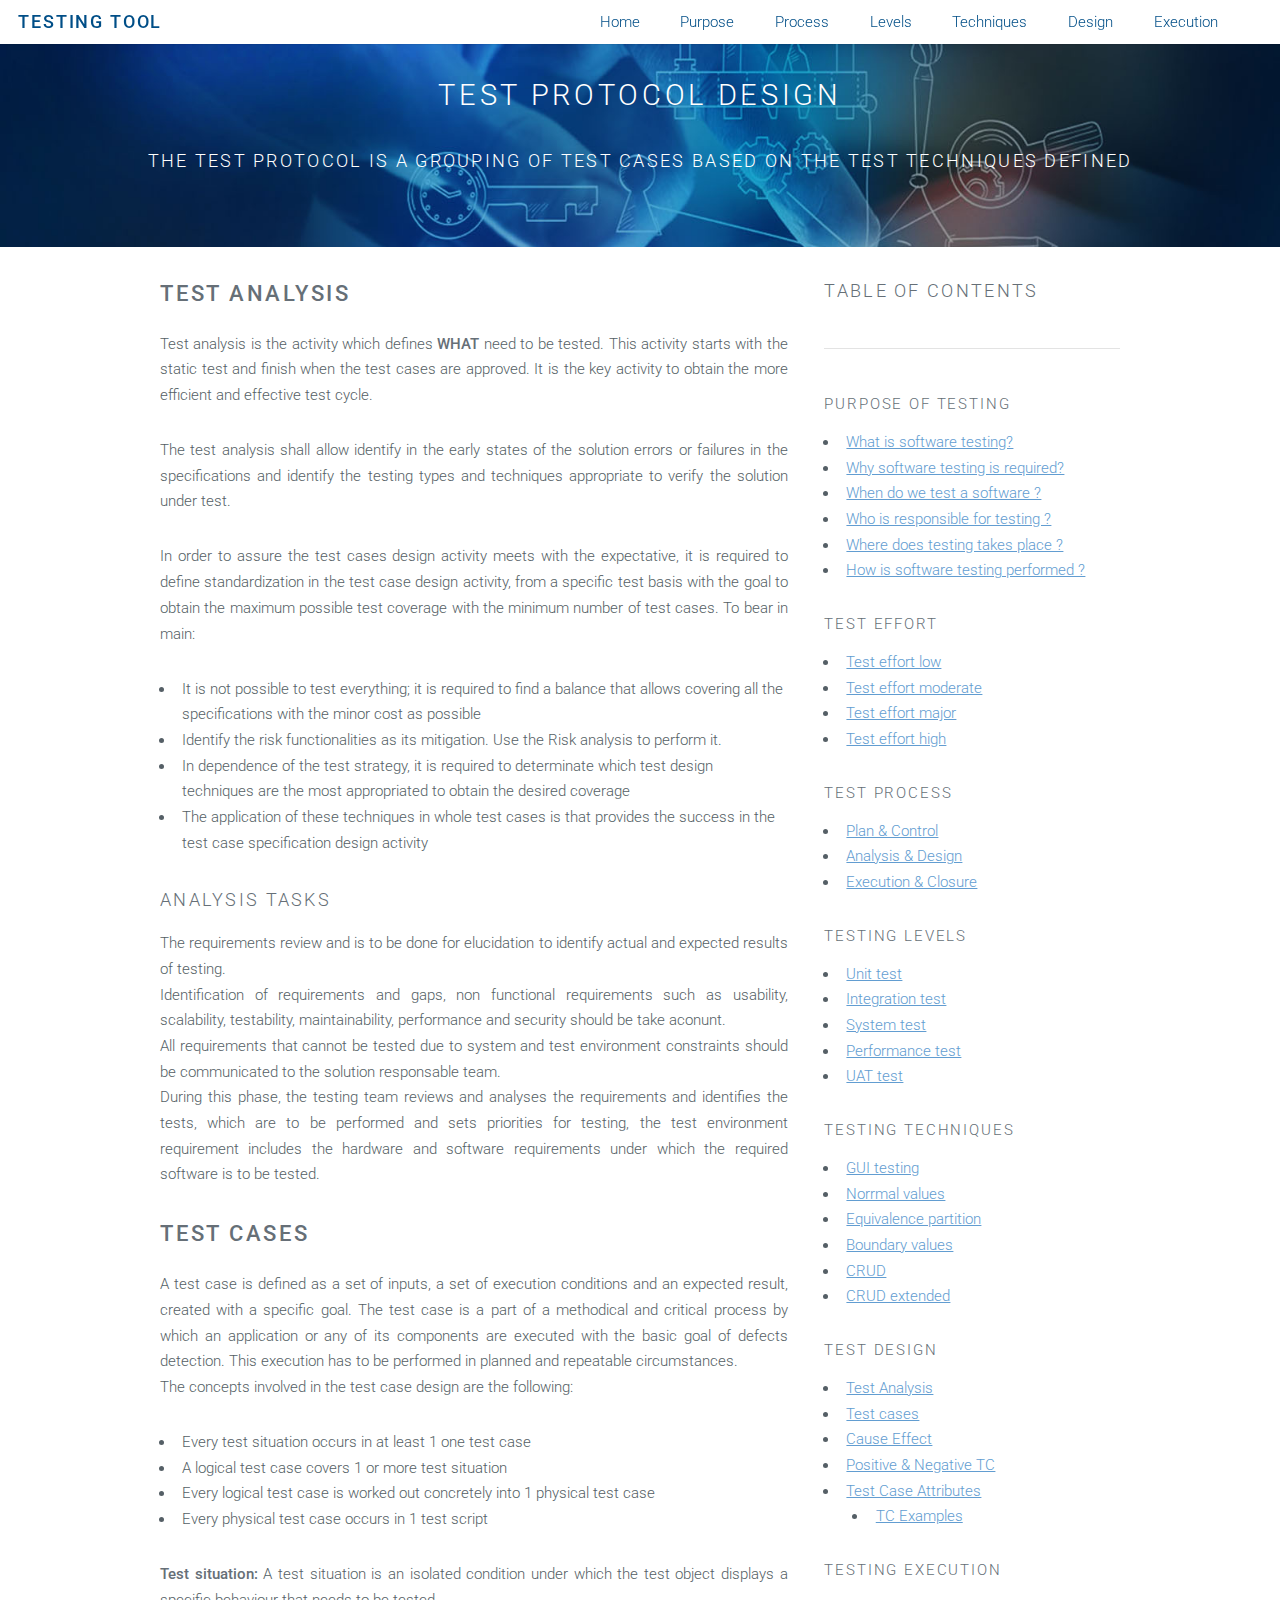
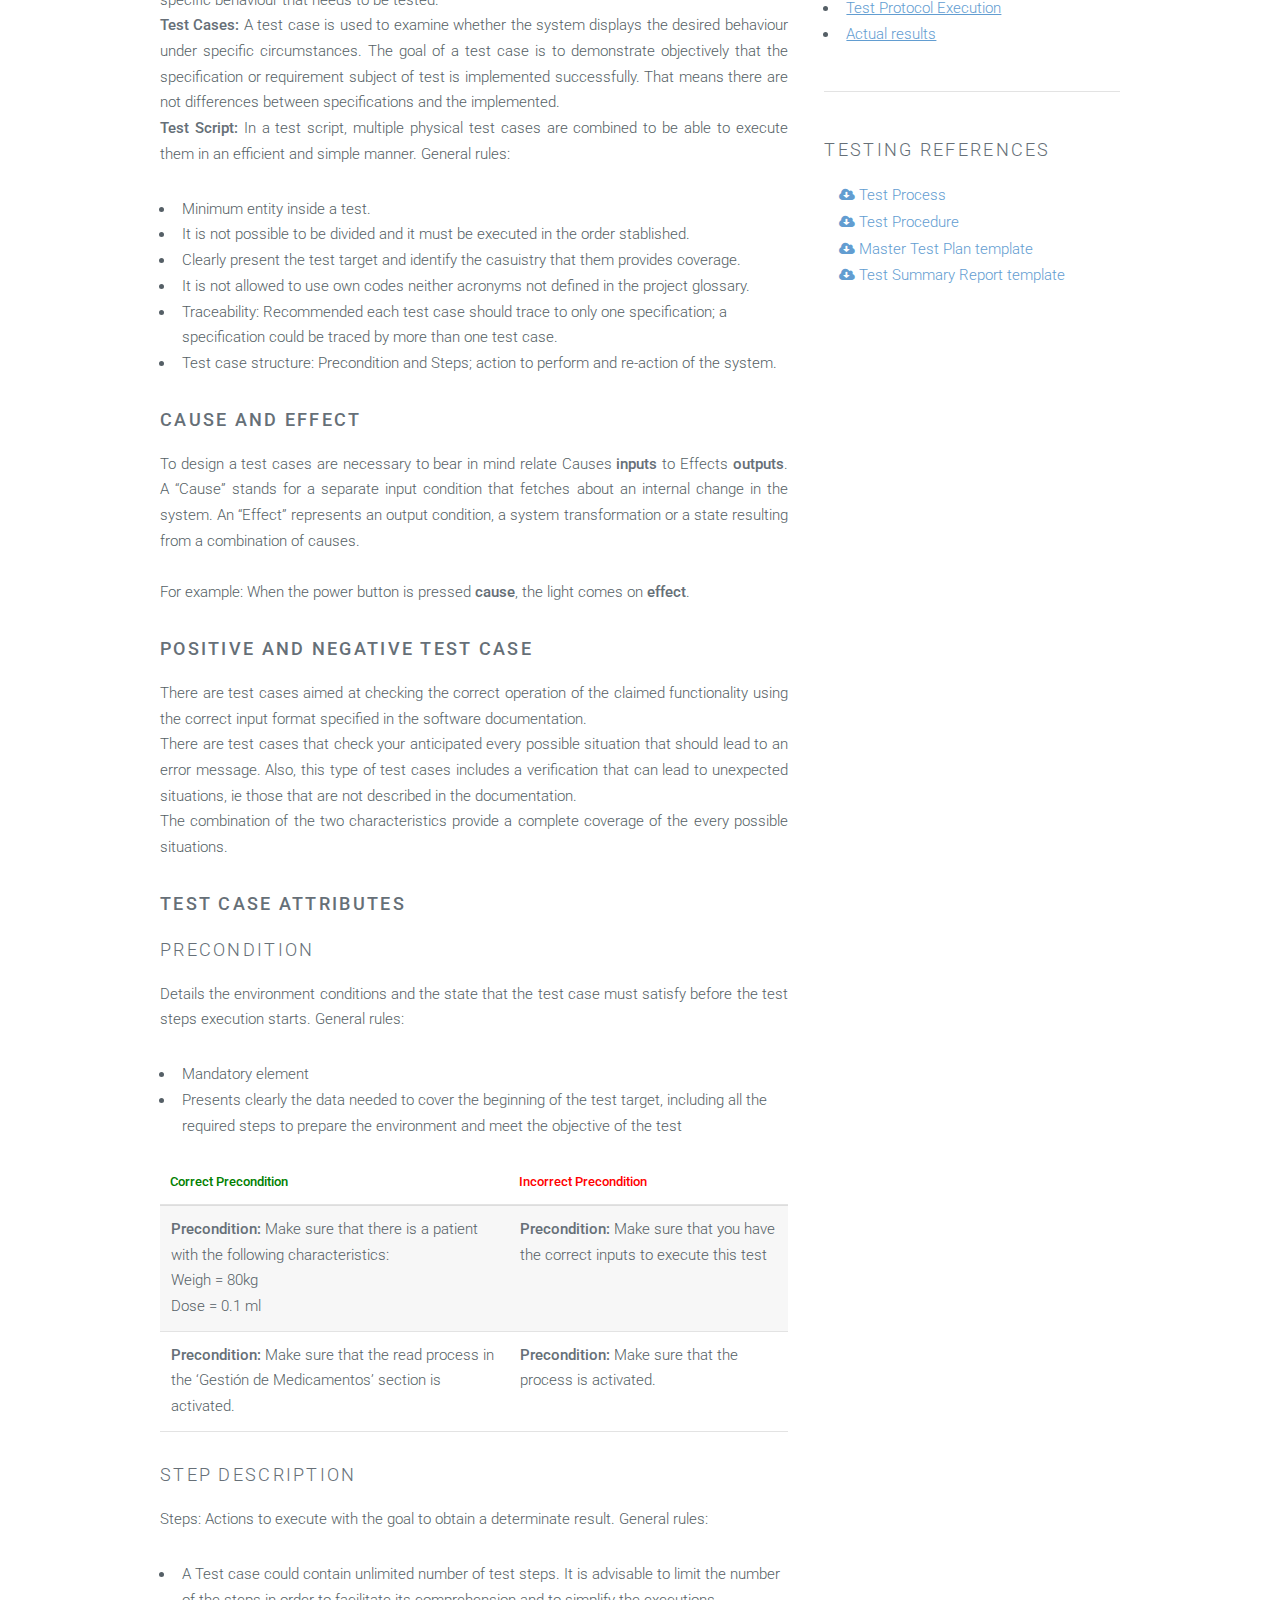
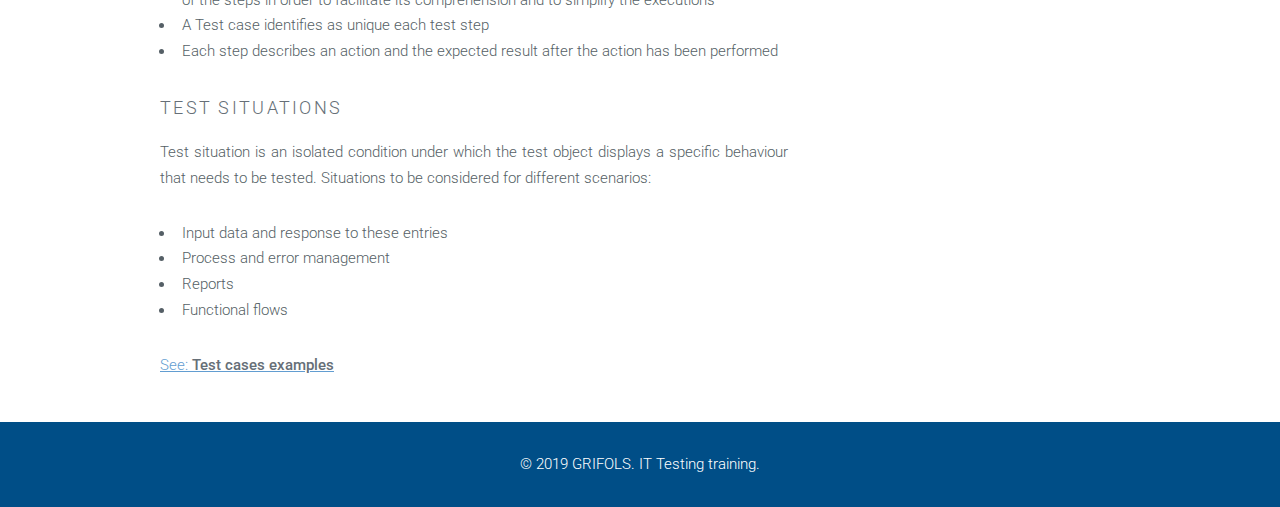
==== test_design.html @ aa50ab69 "Add files via upload" ====
<!DOCTYPE HTML>

<html>
	<head>
		<title>Testing Training</title>
		<meta http-equiv="content-type" content="text/html; charset=utf-8" />
		<meta name="description" content="" />
		<meta name="keywords" content="" />
		<!--[if lte IE 8]><script src="js/html5shiv.js"></script><![endif]-->
		<script src="js/jquery.min.js"></script>
		<script src="js/skel.min.js"></script>
		<script src="js/skel-layers.min.js"></script>
		<script src="js/init.js"></script>
		<script src="js/arriba.js"></script>
		<script src="js/zoom.js"></script>
		<noscript>

			<link rel="stylesheet" href="css/skel.css" />
			<link rel="stylesheet" href="css/style.css" />
			<link rel="stylesheet" href="css/style-xlarge.css" />
		</noscript>
	</head>
	<body id="top">

		<!-- Header -->
			<header id="header" class="skel-layers-fixed">
				<h1><a href="http://automationsrv1:8081/TestingReport/">TESTING tool</a></h1>
				<nav id="nav">
					<ul>
						<li><a href="index.html">Home</a></li>
						<li><a href="testing_purpose.html">Purpose</a></li>
						<li><a href="testing_process.html">Process</a></li>
						<li><a href="testing_levels.html">Levels</a></li>
						<li><a href="test_techniques.html">Techniques</a>
							<ul><li>
							<a href="test_techniques_GUI.html">GUI testing</a>
							<a href="test_techniques_Domain.html">Domain testing</a>
							<a href="test_techniques_Paths.html">Paths testing</a>
							</li></ul>
						</li>			
						<li><a href="test_design.html">Design</a>
							<ul>
							<a href="test_design_Examples.html">Test Cases</a>
							</ul>
						</li>
						<li><a href="test_execution.html">Execution</a>
							<ul>
							<a href="bug_report.html">Write bug</a>
							</ul>
						</li>	
					</ul>						
				</nav>
			</header>

		<!-- Main -->
		<section id="main" class="wrapper style2">
				<header class="major">
					<h2>Test Protocol Design</h2>
					<h3>The test protocol is a grouping of test cases based on the test techniques defined</h3>
				</header>
		</section>
			<section id="main" class="wrapper style1">
				<div class="container">
					<div class="row">
						<div class="8u">
							<section>
								<h2><strong>Test Analysis</strong></h2>
								<p>Test analysis is the activity which defines <strong>WHAT</strong> need to be tested. This activity starts with the static test and finish when the test cases are approved. 
								It is the key activity to obtain the more efficient and effective test cycle.</p>
								<p>The test analysis shall allow identify in the early states of the solution errors or failures in the specifications and identify the testing types and techniques 
								appropriate to verify the solution under test.</p>
								<p>In order to assure the test cases design activity meets with the expectative, it is required to define standardization in the test case design activity, from a specific 
								test basis with the goal to obtain the maximum possible test coverage with the minimum number of test cases. 
								To bear in main:</p>
								<ul>
									<li>It is not possible to test everything; it is required to find a balance that allows covering all the specifications with the minor cost as possible</li>
									<li>Identify the risk functionalities as its mitigation. Use the Risk analysis to perform it.</li>
									<li>In dependence of the test strategy, it is required to determinate which test design techniques are the most appropriated to obtain the desired coverage</li>
									<li>The application of these techniques in whole test cases is that provides the success in the test case specification design activity</li>
								</ul>
								
								<h3>Analysis tasks</h3>
								<p>The requirements review and is to be done for elucidation to identify actual and expected results of testing.<br>
								Identification of requirements and gaps, non functional requirements such as usability, scalability, testability, maintainability, performance and security should be take aconunt.<br>
								All requirements that cannot be tested due to system and test environment constraints should be communicated to the solution responsable team. <br>
								During this phase, the testing team reviews and analyses the requirements and identifies the tests, which are to be performed and sets priorities for testing, the test environment 
								requirement includes the hardware and software requirements under which the required software is to be tested. </p>
								
															
							
								<h2><strong>Test Cases</strong></h2>
								<p>A test case is defined as a set of inputs, a set of execution conditions and an expected result, created with a specific goal. The test case is a part of a methodical and critical process by 
								which an application or any of its components are executed with the basic goal of defects detection. This execution has to be performed in planned and repeatable circumstances.</br>
								The concepts involved in the test case design are the following:</p>
								<ul>
									<li>Every test situation occurs in at least 1 one test case</li>
									<li>A logical test case covers 1 or more test situation</li>
									<li>Every logical test case is worked out concretely into 1 physical test case</li>
									<li>Every physical test case occurs in 1 test script</li>
								</ul>
								<p><strong>Test situation:</strong> A test situation is an isolated condition under which the test object displays a specific behaviour that needs to be tested.</br>
								<strong>Test Cases:</strong> A test case is used to examine whether the system displays the desired behaviour under specific circumstances. The goal of a test case 
								is to demonstrate objectively that the specification or requirement subject of test is implemented successfully. That means there are not differences between specifications and the implemented.</br> 
								<strong>Test Script:</strong> In a test script, multiple physical test cases are combined to be able to execute them in an efficient and simple manner. 
								General rules:</p>
								<ul>
									<li>Minimum entity inside a test.</li>
									<li>It is not possible to be divided and it must be executed in the order stablished.</li>
									<li>Clearly present the test target and identify the casuistry that them provides coverage.</li>
									<li>It is not allowed to use own codes neither acronyms not defined in the project glossary.</li>
									<li>Traceability: Recommended each test case should trace to only one specification; a specification could be traced by more than one test case.</li>
									<li>Test case structure: Precondition and Steps; action to perform and re-action of the system.</li>
								</ul>
								
								<h3><strong>Cause and effect</strong></h3>
								<p>To design a test cases are necessary to bear in mind relate Causes <strong>inputs</strong> to Effects <strong>outputs</strong>. A “Cause” stands for a separate input condition that fetches about an internal change in the 
								system. An “Effect” represents an output condition, a system transformation or a state resulting from a combination of causes. </br></br>
								For example: When the power button is pressed <strong>cause</strong>, the light comes on <strong>effect</strong>.	</p>
								
								<h3><strong>Positive and Negative test case</strong></h3>
								<p>There are test cases aimed at checking the correct operation of the claimed functionality using the correct input format specified in 
								the software documentation.<br>
								There are test cases that check your anticipated every possible situation that should lead to an error message. Also, this type of test cases 
								includes a verification that can lead to unexpected situations, ie those that are not described in the documentation.<br>
								The combination of the two characteristics provide a complete coverage of the every possible situations.</p>
								
								<h3><strong>Test Case Attributes</strong></h3>
								
								<h3>Precondition</h3>
								<p>Details the environment conditions and the state that the test case must satisfy before the test steps execution starts.
								General rules:</p>
								<ul>
									<li>Mandatory element</li>
									<li>Presents clearly the data needed to cover the beginning of the test target, including all the required steps to prepare the environment and meet the objective of the test</li>
								</ul>
								<table class="table table-responsive table-striped">
									<thead>
										<tr>
											<th style="color:green;">Correct  Precondition</th>
											<th style="color:red;" >Incorrect Precondition</th>
										</tr>
									</thead>
									<tbody>
										<tr>
											<td><b>Precondition:</b> Make sure that there is a patient with the following characteristics:</br>
												Weigh = 80kg </br>
												Dose = 0.1 ml
											</td>
											<td><b>Precondition:</b> Make sure that you have the correct inputs to execute this test</td>
										</tr>
										<tr>
											<td><b>Precondition:</b> Make sure that the read process in the ‘Gestión de Medicamentos’ section is activated.</td>
											<td><b>Precondition:</b> Make sure that the process is activated.</td>
										</tr>
									</tbody>
								</table>
																
								
								<h3>Step description</h3>
								<p>Steps: Actions to execute with the goal to obtain a determinate result.
								General rules:</p>
								<ul>
									<li>A Test case could contain unlimited number of test steps. It is advisable to limit the number of the steps in order to facilitate its comprehension and to simplify the executions</li>
									<li>A Test case identifies as unique each test step</li>
									<li>Each step describes an action and the expected result after the action has been performed</li>
								</ul>
								
								<h3>Test Situations</h3>
								<p>Test situation is an isolated condition under which the test object displays a specific behaviour that needs to be tested.
								Situations to be considered for different scenarios:</p>
								<ul>
									<li>Input data and response to these entries</li>
									<li>Process and error management</li>
									<li>Reports</li>
									<li>Functional flows</li>
								</ul>
								
								
								
								<p><a href="test_design_Examples.html">See: <b>Test cases examples</b></a></p>
								
								
								
	
							</section>
							
							
						</div>
						<div class="4u">
								<h3>TABLE OF CONTENTS</h4>
								<hr />
								<h4>PURPOSE OF TESTING</h4>
								<ul >
									<li><a href="#what">What is software testing?</a></li>
									<li><a href="#why">Why software testing is required?</a></li>
									<li><a href="#when">When do we test a software ?</a></li>
									<li><a href="#who">Who is responsible for testing ?</a></li>
									<li><a href="#where">Where does testing takes place ?</a></li>
									<li><a href="#how">How is software testing performed ?</a></li>
								</ul>				
								<h4>TEST EFFORT</h4>
								<ul>
									<li><a href="#effortL">Test effort low</a></li>
									<li><a href="#effortM">Test effort moderate</a></li>
									<li><a href="#effortMA">Test effort major</a></li>
									<li><a href="#effortH">Test effort high</a></li>
								</ul>
								<h4>TEST PROCESS</h4>
								<ul>
									<li><a href="testing_process.html">Plan & Control</a></li>
									<li><a href="testing_process.html">Analysis & Design</a></li>
									<li><a href="testing_process.html">Execution & Closure</a></li>
								</ul>
								<h4>TESTING Levels</h4>
								<ul >
									<li><a href="testing_levels.html">Unit test</a></li>
									<li><a href="testing_levels.html">Integration test</a></li>
									<li><a href="testing_levels.html">System test</a></li>
									<li><a href="testing_levels.html">Performance test</a></li>
									<li><a href="testing_levels.html">UAT test</a></li>
								</ul>
								<h4>TESTING Techniques</h4>
								<ul >
									<li><a href="test_techniques.html">GUI testing</a></li>
									<li><a href="test_techniques.html">Norrmal values </a></li>
									<li><a href="test_techniques.html">Equivalence partition</a></li>
									<li><a href="test_techniques.html">Boundary values</a></li>
									<li><a href="test_techniques.html">CRUD</a></li>
									<li><a href="test_techniques.html">CRUD extended</a></li>
								</ul>
								<h4>TEST Design</h4>
								<ul >
									<li><a href="test_design.html">Test Analysis</a></li>
									<li><a href="test_design.html">Test cases </a></li>
									<li><a href="test_design.html">Cause Effect</a></li>
									<li><a href="test_design.html">Positive & Negative TC</a></li>
									<li><a href="test_design.html">Test Case Attributes</a></li>
										<ul><ul><li><a href="test_design_Examples.html">  TC Examples</a></li></ul></ul>
								</ul>
								<h4>TESTING Execution</h4>
								<ul >
									<li><a href="test_execution.html">Test Protocol Execution</a></li>
									<li><a href="test_execution.html">Actual results </a></li>
								</ul>
								<hr/>
								<h3>TESTING REFERENCES</h4>
								<ul >
								<a class="icon far fa-cloud-download label" href="pdf/GHTI-CTRL-000214.pdf" target = "_blank">  Test Process</a><br>
								<a class="icon far fa-cloud-download label" href="pdf/GHTI-CTRL-000214.pdf" target = "_blank">  Test Procedure</a><br>
								<a class="icon far fa-cloud-download label" href="pdf/GHTI-CTRL-000214.pdf" target = "_blank">  Master Test Plan template</a><br>
								<a class="icon far fa-cloud-download label" href="pdf/GHTI-CTRL-000214.pdf" target = "_blank">  Test Summary Report template</a>									
								</ul>
																
						</div>	
					</div>
				</div>
			</section>

		<!-- Footer -->
			<footer id="footer">	
					<ul class="copyright">
						<li>&copy; 2019 GRIFOLS. IT Testing training.</li>
					</ul>
			</footer>
		<i class="icon fa-chevron-circle-up ir-arriba" ></i>
	</body>
</html>
---- css/skel.css ----
/* Resets  */

	html,body,div,span,applet,object,iframe,h1,h2,h3,h4,h5,h6,p,blockquote,pre,a,abbr,acronym,address,big,cite,code,del,dfn,em,img,ins,kbd,q,s,samp,small,strike,strong,sub,sup,tt,var,b,u,i,center,dl,dt,dd,ol,ul,li,fieldset,form,label,legend,table,caption,tbody,tfoot,thead,tr,th,td,article,aside,canvas,details,embed,figure,figcaption,footer,header,hgroup,menu,nav,output,ruby,section,summary,time,mark,audio,video{margin:0;padding:0;border:0;font-size:100%;font:inherit;vertical-align:baseline;}article,aside,details,figcaption,figure,footer,header,hgroup,menu,nav,section{display:block;}body{line-height:1;}ol,ul{list-style:none;}blockquote,q{quotes:none;}blockquote:before,blockquote:after,q:before,q:after{content:'';content:none;}table{border-collapse:collapse;border-spacing:0;}body{-webkit-text-size-adjust:none}

/* Box Model */

	*, *:before, *:after {
		-moz-box-sizing: border-box;
		-webkit-box-sizing: border-box;
		box-sizing: border-box;
	}

/* Container */

	body {
		/* min-width: (containers) */
		min-width: 1200px;
	}

	.container {
		margin-left: auto;
		margin-right: auto;
		
		/* width: (containers) */
		width: 1200px;
	}

	/* Modifiers */
	
		.container.small {
			/* width: (containers) * 0.75; */
			width: 900px;
		}

		.container.big {
			width: 100%;

			/* max-width: (containers) * 1.25; */
			max-width: 1500px;

			/* min-width: (containers); */
			min-width: 1200px;
		}

/* Grid */

	.\31 2u { width: 100% }
	.\31 1u { width: 91.6666666667% }
	.\31 0u { width: 83.3333333333% }
	.\39 u { width: 75% }
	.\38 u { width: 66.6666666667% }
	.\37 u { width: 58.3333333333% }
	.\36 u { width: 50% }
	.\35 u { width: 41.6666666667% }
	.\34 u { width: 33.3333333333% }
	.\33 u { width: 25% }
	.\32 u { width: 16.6666666667% }
	.\31 u { width: 8.3333333333% }
	.\-11u { margin-left: 91.6666666667% }
	.\-10u { margin-left: 83.3333333333% }
	.\-9u { margin-left: 75% }
	.\-8u { margin-left: 66.6666666667% }
	.\-7u { margin-left: 58.3333333333% }
	.\-6u { margin-left: 50% }
	.\-5u { margin-left: 41.6666666667% }
	.\-4u { margin-left: 33.3333333333% }
	.\-3u { margin-left: 25% }
	.\-2u { margin-left: 16.6666666667% }
	.\-1u { margin-left: 8.3333333333% }

	/* Rows */

		.row > * {
			float: left;
		}

		.row:after {
			content: '';
			display: block;
			clear: both;
			height: 0;
		}

		.row:first-child > * {
			padding-top: 0 !important;
		}

		.row.uniform > * > :first-child {
			margin-top: 0;
		}

		.row.uniform > * > :last-child {
			margin-bottom: 0;
		}

		/* Normal */

			.row > * {
				/* padding-left: (gutters.vertical) */
				padding-left: 4em;
			}

			.row + .row > * {
				/* padding: (gutters.horizontal) 0 0 (gutters.vertical) */
				padding: 0 0 0 4em;
			}

			.row {
				/* margin-left: -(gutters.vertical) */
				margin-left: -4em;
			}

			.row + .row.uniform > * {
				/* padding: (gutters.vertical) 0 0 (gutters.vertical) */
				padding: 4em 0 0 4em;
			}

		/* Flush */

			.row.flush > * {
				padding-left: 0;
			}

			.row + .row.flush > * {
				padding: 0;
			}

			.row.flush {
				margin-left: 0;
			}

			.row + .row.uniform.flush > * {
				padding: 0;
			}

		/* Quarter */

			.row.quarter > * {
				/* padding-left: (gutters.vertical * 0.25) */
				padding-left: 1em;
			}

			.row + .row.quarter > * {
				/* padding: (gutters.horizontal * 0.25) 0 0 (gutters.vertical * 0.25) */
				padding: 0 0 0 1em;
			}

			.row.quarter {
				/* margin-left: -(gutters.vertical * 0.25) */
				margin-left: -1em;
			}

			.row + .row.uniform.quarter > * {
				/* padding: (gutters.vertical * 0.25) 0 0 (gutters.vertical * 0.25) */
				padding: 1em 0 0 1em;
			}

		/* Half */

			.row.half > * {
				/* padding-left: (gutters.vertical * 0.5) */
				padding-left: 2em;
			}

			.row + .row.half > * {
				/* padding: (gutters.horizontal * 0.5) 0 0 (gutters.vertical * 0.5) */
				padding: 0 0 0 2em;
			}

			.row.half {
				/* margin-left: -(gutters.vertical * 0.5) */
				margin-left: -2em;
			}

			.row + .row.uniform.half > * {
				/* padding: (gutters.vertical * 0.5) 0 0 (gutters.vertical * 0.5) */
				padding: 2em 0 0 2em;
			}

		/* One and (a) Half */

			.row.oneandhalf > * {
				/* padding-left: (gutters.vertical * 1.5) */
				padding-left: 6em;
			}

			.row + .row.oneandhalf > * {
				/* padding: (gutters.horizontal * 1.5) 0 0 (gutters.vertical * 1.5) */
				padding: 0 0 0 6em;
			}

			.row.oneandhalf {
				/* margin-left: -(gutters.vertical * 1.5) */
				margin-left: -6em;
			}

			.row + .row.uniform.oneandhalf > * {
				/* padding: (gutters.vertical * 1.5) 0 0 (gutters.vertical * 1.5) */
				padding: 6em 0 0 6em;
			}

		/* Double */

			.row.double > * {
				/* padding-left: (gutters.vertical * 2) */
				padding-left: 8em;
			}

			.row + .row.double > * {
				/* padding: (gutters.horizontal * 2) 0 0 (gutters.vertical * 2) */
				padding: 0 0 0 8em;
			}

			.row.double {
				/* margin-left: -(gutters.vertical * 2) */
				margin-left: -8em;
			}

			.row + .row.uniform.double > * {
				/* padding: (gutters.vertical * 2) 0 0 (gutters.vertical * 2) */
				padding: 8em 0 0 8em;
			}
---- css/style.css ----
@charset "UTF-8";
@import url(font-awesome.min.css);
@import url("http://fonts.googleapis.com/css?family=Roboto:500,300");




/* Basic */

	body {
		background: #fff;
	}

	body, input, select, textarea {
		color: #555f66;
		font-family: "Roboto", Helvetica, sans-serif;
		font-size: 14pt;
		font-weight: 300;
		line-height: 1.75em;
	}

	a {
		color: #629DD1;
		text-decoration: underline;
	}

		a:hover {
			text-decoration: none;
		}

	strong, b {
		color: #666f77;
		font-weight: 500;
	}

	i {
		font-style: italic;
	}
	
	em {
		font-style: normal;
	}

	p {
		margin: 0 0 2em 0;
		text-align: justify;
	}

	h1, h2, h3, h4, h5, h6 {
		color: #666f77;
		font-weight: 300;
		line-height: 1em;
		margin: 0 0 1em 0;
		text-transform: uppercase;
		letter-spacing: 0.125em;
	}

		h1 a, h2 a, h3 a, h4 a, h5 a, h6 a {
			color: inherit;
			text-decoration: none;
		}

	h2 {
		font-size: 1.5em;
		line-height: 1.5em;
	}

	h3 {
		font-size: 1.25em;
		line-height: 1.5em;
	}

	h4 {
		font-size: 1em;
		line-height: 1.5em;
	}

	h5 {
		font-size: 0.9em;
		line-height: 1.5em;
	}

	h6 {
		font-size: 0.7em;
		line-height: 1.5em;
	}

	sub {
		font-size: 0.8em;
		position: relative;
		top: 0.5em;
	}

	sup {
		font-size: 0.8em;
		position: relative;
		top: -0.5em;
	}

	hr {
		border: 0;
		border-bottom: solid 1px rgba(144, 144, 144, 0.25);
		margin: 3em 0;
	}

		hr.major {
			margin: 1em 0 2em 0;
		}

	blockquote {
		border-left: solid 4px rgba(144, 144, 144, 0.25);
		font-style: italic;
		margin: 0 0 2em 0;
		padding: 0.5em 0 0.5em 2em;
	}

	code {
		background: rgba(144, 144, 144, 0.075);
		border-radius: 6px;
		border: solid 1px rgba(144, 144, 144, 0.25);
		font-family: "Courier New", monospace;
		font-size: 0.9em;
		margin: 0 0.25em;
		padding: 0.25em 0.65em;
	}

	pre {
		-webkit-overflow-scrolling: touch;
		font-family: "Courier New", monospace;
		font-size: 0.9em;
		margin: 0 0 2em 0;
		overflow-x: auto;
	}

		pre code {
			display: block;
			line-height: 1.75em;
			padding: 1em 1.5em;
		}

	.align-left {
		text-align: left;
	}

	.align-center {
		text-align: center;
	}

	.align-right {
		text-align: right;
	}
	

/* Section/Article */

	section.special, article.special {
		text-align: center;
	}

	header p {
		color: #bbb;
		position: relative;
		margin: 0 0 1.5em 0;
	}

	header h2 + p {
		font-size: 1.25em;
		margin-top: -1em;
		line-height: 1.5em;
	}

	header h3 + p {
		font-size: 1.1em;
		margin-top: -0.85em;
		line-height: 1.5em;
	}

	header h4 + p,
	header h5 + p,
	header h6 + p {
		font-size: 0.9em;
		margin-top: -0.75em;
		line-height: 1.5em;
	}

	header.major {
		text-align: center;
		margin: 0 0 4em 0;
	}

		header.major h2 {
			font-size: 2em;
		}

		header.major h2 + p {
			font-size: 1.5em;
			margin: -1em 0 2em 0;
		}

/* Form */

	form {
		margin: 0 0 2em 0;
	}

	label {
		color: #666f77;
		display: block;
		font-size: 0.9em;
		font-weight: 500;
		margin: 0 0 1em 0;
	}

	input[type="text"],
	input[type="password"],
	input[type="email"],
	select,
	textarea {
		-moz-appearance: none;
		-webkit-appearance: none;
		-o-appearance: none;
		-ms-appearance: none;
		appearance: none;
		background: rgba(144, 144, 144, 0.075);
		border-radius: 6px;
		border: none;
		border: solid 1px rgba(144, 144, 144, 0.25);
		color: inherit;
		display: block;
		outline: 0;
		padding: 0 1em;
		text-decoration: none;
		width: 100%;
	}

		input[type="text"]:invalid,
		input[type="password"]:invalid,
		input[type="email"]:invalid,
		select:invalid,
		textarea:invalid {
			box-shadow: none;
		}

		input[type="text"]:focus,
		input[type="password"]:focus,
		input[type="email"]:focus,
		select:focus,
		textarea:focus {
			border-color: #629DD1;
			box-shadow: 0 0 0 1px #629DD1;
		}

	.select-wrapper {
		text-decoration: none;
		display: block;
		position: relative;
	}

		.select-wrapper:before {
			content: "";
			-moz-osx-font-smoothing: grayscale;
			-webkit-font-smoothing: antialiased;
			font-family: FontAwesome;
			font-style: normal;
			font-weight: normal;
			text-transform: none !important;
		}

		.select-wrapper:before {
			color: rgba(144, 144, 144, 0.25);
			display: block;
			height: 2.75em;
			line-height: 2.75em;
			pointer-events: none;
			position: absolute;
			right: 0;
			text-align: center;
			top: 0;
			width: 2.75em;
		}

		.select-wrapper select::-ms-expand {
			display: none;
		}

	input[type="text"],
	input[type="password"],
	input[type="email"],
	select {
		height: 2.75em;
	}

	textarea {
		padding: 0.75em 1em;
	}

	input[type="checkbox"],
	input[type="radio"] {
		-moz-appearance: none;
		-webkit-appearance: none;
		-o-appearance: none;
		-ms-appearance: none;
		appearance: none;
		display: block;
		float: left;
		margin-right: -2em;
		opacity: 0;
		width: 1em;
		z-index: -1;
	}

		input[type="checkbox"] + label,
		input[type="radio"] + label {
			text-decoration: none;
			color: #555f66;
			cursor: pointer;
			display: inline-block;
			font-size: 1em;
			font-weight: 300;
			padding-left: 2.4em;
			padding-right: 0.75em;
			position: relative;
		}

			input[type="checkbox"] + label:before,
			input[type="radio"] + label:before {
				-moz-osx-font-smoothing: grayscale;
				-webkit-font-smoothing: antialiased;
				font-family: FontAwesome;
				font-style: normal;
				font-weight: normal;
				text-transform: none !important;
			}

			input[type="checkbox"] + label:before,
			input[type="radio"] + label:before {
				background: rgba(144, 144, 144, 0.075);
				border-radius: 6px;
				border: solid 1px rgba(144, 144, 144, 0.25);
				content: '';
				display: inline-block;
				height: 1.65em;
				left: 0;
				line-height: 1.58125em;
				position: absolute;
				text-align: center;
				top: 0;
				width: 1.65em;
			}

		input[type="checkbox"]:checked + label:before,
		input[type="radio"]:checked + label:before {
			background: #192024;
			border-color: #192024;
			color: #ffffff;
			content: '\f00c';
		}

		input[type="checkbox"]:focus + label:before,
		input[type="radio"]:focus + label:before {
			border-color: #629DD1;
			box-shadow: 0 0 0 1px #629DD1;
		}

	input[type="checkbox"] + label:before {
		border-radius: 6px;
	}

	input[type="radio"] + label:before {
		border-radius: 100%;
	}

	::-webkit-input-placeholder {
		color: #bbb !important;
		opacity: 1.0;
	}

	:-moz-placeholder {
		color: #bbb !important;
		opacity: 1.0;
	}

	::-moz-placeholder {
		color: #bbb !important;
		opacity: 1.0;
	}

	:-ms-input-placeholder {
		color: #bbb !important;
		opacity: 1.0;
	}

	.formerize-placeholder {
		color: #bbb !important;
		opacity: 1.0;
	}

/* Box */

	.box {
		border-radius: 6px;
		border: solid 1px rgba(144, 144, 144, 0.25);
		margin-bottom: 2em;
		padding: 3em 2em;
	}

		.box > :last-child,
		.box > :last-child > :last-child,
		.box > :last-child > :last-child > :last-child {
			margin-bottom: 0;
		}

		.box.alt {
			border: 0;
			border-radius: 0;
			padding: 0;
		}

/* Icon */

	.icon {
		text-decoration: none;
		border-bottom: none;
		position: relative;
	}

		.icon:before {
			-moz-osx-font-smoothing: grayscale;
			-webkit-font-smoothing: antialiased;
			font-family: FontAwesome;
			font-style: normal;
			font-weight: normal;
			text-transform: none !important;
		}

		.icon > .label {
			display: none;
		}

		.icon.minor {
			display: inline-block;
			margin: 0 0 0 0;
			color: #ffffff;
			background: #004E87;
			width: 1.5em;
			height: 1.5em;
			font-size: 1.5em;
			text-align: center;
			line-height: 1.5em;
			border-radius: 100%;
			box-shadow: 0 0 0 1px #fff, 0 0 0 1px rgba(144, 144, 144, 0.25);
		}
		.icon.medium {
			display: inline-block;
			margin: 0 0 0 0;
			color: #ffffff;
			background: #004E87;
			width: 2em;
			height: 2em;
			font-size: 2em;
			text-align: center;
			line-height: 2em;
			border-radius: 100%;
			box-shadow: 0 0 0 1px #fff, 0 0 0 1px rgba(144, 144, 144, 0.25);
		}
		.icon.major {
			display: inline-block;
			margin: 0 0 1em 0;
			color: #ffffff;
			background: #004E87;
			width: 2.5em;
			height: 2.5em;
			font-size: 2.5em;
			text-align: center;
			line-height: 2.5em;
			border-radius: 100%;
			box-shadow: 0 0 0 2px #fff, 0 0 0 1px rgba(144, 144, 144, 0.25);
		}
		.icon.ir-arriba {
			display:none;
			padding:0.15em;
			position: fixed;
			bottom:1.5em;
			right:1.5em;
			color:#fff;
			background:#004E87;
			font-size: 2em;
			text-align: center;
			border-radius: 20%;
			cursor:pointer;
		}

/* Image */

	.image {
		border-radius: 6px;
		border: 0;
		display: inline-block;
		position: relative;
	}

		.image img {
			border-radius: 6px;
			display: block;
		}

		.image.left {
			float: left;
			padding: 0 1.5em 1em 0;
			top: 0.25em;
		}

		.image.right {
			float: right;
			padding: 0 0 1em 1.5em;
			top: 0.25em;
		}

		.image.fit {
			display: block;
			margin: 0 0 2em 0;
			width: 100%;
		}

			.image.fit img {
				display: block;
				width: 100%;
			}
			
		img.zoom {
		-webkit-transition: all .2s ease-in-out;
		-moz-transition: all .2s ease-in-out;
		-o-transition: all .2s ease-in-out;
		-ms-transition: all .2s ease-in-out;
		}
 
		.transition {
			-webkit-transform: scale(1.8); 
			-moz-transform: scale(1.8);
			-o-transform: scale(1.8);
			transform: scale(1.8);
		}

/* List */

	ol {
		list-style: decimal;
		margin: 0 0 2em 0;
		padding-left: 1.25em;
	}

		ol li {
			padding-left: 0.25em;
		}

	ul {
		list-style: disc;
		margin: 0 0 2em 0;
		padding-left: 1em;
	}

		ul li {
			padding-left: 0.5em;
		}

		ul.alt {
			list-style: none;
			padding-left: 0;
		}

			ul.alt li {
				border-top: solid 1px rgba(144, 144, 144, 0.25);
				padding: 0.5em 0;
			}

				ul.alt li:first-child {
					border-top: 0;
					padding-top: 0;
				}

		ul.icons {
			cursor: default;
			list-style: none;
			padding-left: 0;
		}

			ul.icons li {
				display: inline-block;
				padding: 0 1.25em 0 0;
			}

				ul.icons li:last-child {
					padding-right: 0;
				}

				ul.icons li .icon:before {
					font-size: 1.5em;
				}

		ul.actions {
			cursor: default;
			list-style: none;
			padding-left: 0;
		}

			ul.actions li {
				display: inline-block;
				padding: 0 1em 0 0;
				vertical-align: middle;
			}

				ul.actions li:last-child {
					padding-right: 0;
				}

			ul.actions.small li {
				padding: 0 0.5em 0 0;
			}

			ul.actions.vertical li {
				display: block;
				padding: 1em 0 0 0;
			}

				ul.actions.vertical li:first-child {
					padding-top: 0;
				}

				ul.actions.vertical li > * {
					margin-bottom: 0;
				}

			ul.actions.vertical.small li {
				padding: 0.5em 0 0 0;
			}

				ul.actions.vertical.small li:first-child {
					padding-top: 0;
				}

			ul.actions.fit {
				display: table;
				margin-left: -1em;
				padding: 0;
				table-layout: fixed;
				width: calc(100% + 1em);
			}

				ul.actions.fit li {
					display: table-cell;
					padding: 0 0 0 1em;
				}

					ul.actions.fit li > * {
						margin-bottom: 0;
					}

				ul.actions.fit.small {
					margin-left: -0.5em;
					width: calc(100% + 0.5em);
				}

					ul.actions.fit.small li {
						padding: 0 0 0 0.5em;
					}

	dl {
		margin: 0 0 2em 0;
	}


/* Table */

	.table-wrapper {
		-webkit-overflow-scrolling: touch;
		overflow-x: auto;
	}

	table {
		margin: 0 0 2em 0;
		width: 100%;
	}

		table tbody tr {
			border: solid 1px rgba(144, 144, 144, 0.25);
			border-left: 0;
			border-right: 0;
		}

			table tbody tr:nth-child(2n + 1) {
				background-color: rgba(144, 144, 144, 0.075);
			}

		table td {
			padding: 0.75em 0.75em;
		}

		table th {
			color: #666f77;
			font-size: 0.9em;
			font-weight: 500;
			padding: 0 0.75em 0.75em 0.75em;
			text-align: left;
		}

		table thead {
			border-bottom: solid 2px rgba(144, 144, 144, 0.25);
		}

		table tfoot {
			border-top: solid 2px rgba(144, 144, 144, 0.25);
		}

		table.alt {
			border-collapse: separate;
		}

			table.alt tbody tr td {
				border: solid 1px rgba(144, 144, 144, 0.25);
				border-left-width: 0;
				border-top-width: 0;
			}

				table.alt tbody tr td:first-child {
					border-left-width: 1px;
				}

			table.alt tbody tr:first-child td {
				border-top-width: 1px;
			}

			table.alt thead {
				border-bottom: 0;
			}

			table.alt tfoot {
				border-top: 0;
			}

/* Button */

	input[type="submit"],
	input[type="reset"],
	input[type="button"],
	.button {
		-moz-appearance: none;
		-webkit-appearance: none;
		-o-appearance: none;
		-ms-appearance: none;
		appearance: none;
		-moz-transition: background-color 0.2s ease-in-out, color 0.2s ease-in-out;
		-webkit-transition: background-color 0.2s ease-in-out, color 0.2s ease-in-out;
		-o-transition: background-color 0.2s ease-in-out, color 0.2s ease-in-out;
		-ms-transition: background-color 0.2s ease-in-out, color 0.2s ease-in-out;
		transition: background-color 0.2s ease-in-out, color 0.2s ease-in-out;
		background-color: #192024;
		border-radius: 6px;
		border: 0;
		color: #ffffff !important;
		cursor: pointer;
		display: inline-block;
		font-weight: 300;
		text-transform: uppercase;
		letter-spacing: 0.125em;
		font-size: 0.9em;
		height: 2.85em;
		line-height: 2.85em;
		padding: 0 1.75em;
		text-align: center;
		text-decoration: none;
		white-space: nowrap;
		text-indent: 0.25em;
	}

		input[type="submit"]:hover,
		input[type="reset"]:hover,
		input[type="button"]:hover,
		.button:hover {
			background-color: #232d33;
		}

		input[type="submit"]:active,
		input[type="reset"]:active,
		input[type="button"]:active,
		.button:active {
			background-color: #0f1315;
		}

		input[type="submit"].icon,
		input[type="reset"].icon,
		input[type="button"].icon,
		.button.icon {
			padding-left: 1.35em;
		}

			input[type="submit"].icon:before,
			input[type="reset"].icon:before,
			input[type="button"].icon:before,
			.button.icon:before {
				margin-right: 0.5em;
			}

		input[type="submit"].fit,
		input[type="reset"].fit,
		input[type="button"].fit,
		.button.fit {
			display: block;
			margin: 0 0 1em 0;
			width: 100%;
		}

		input[type="submit"].small,
		input[type="reset"].small,
		input[type="button"].small,
		.button.small {
			font-size: 0.7em;
		}

		input[type="submit"].big,
		input[type="reset"].big,
		input[type="button"].big,
		.button.big {
			font-size: 1.2em;
			height: 2.65em;
			line-height: 2.65em;
		}

		input[type="submit"].alt,
		input[type="reset"].alt,
		input[type="button"].alt,
		.button.alt {
			background-color: transparent;
			box-shadow: inset 0 0 0 1px rgba(144, 144, 144, 0.25);
			color: #666f77 !important;
		}

			input[type="submit"].alt:hover,
			input[type="reset"].alt:hover,
			input[type="button"].alt:hover,
			.button.alt:hover {
				background-color: rgba(144, 144, 144, 0.075);
			}

			input[type="submit"].alt:active,
			input[type="reset"].alt:active,
			input[type="button"].alt:active,
			.button.alt:active {
				background-color: rgba(144, 144, 144, 0.2);
			}

			input[type="submit"].alt.icon:before,
			input[type="reset"].alt.icon:before,
			input[type="button"].alt.icon:before,
			.button.alt.icon:before {
				color: #bbb;
			}

		input[type="submit"].special,
		input[type="reset"].special,
		input[type="button"].special,
		.button.special {
			background-color: #629DD1;
			color: #ffffff !important;
		}

			input[type="submit"].special:hover,
			input[type="reset"].special:hover,
			input[type="button"].special:hover,
			.button.special:hover {
				background-color: #76a9d7;
			}

			input[type="submit"].special:active,
			input[type="reset"].special:active,
			input[type="button"].special:active,
			.button.special:active {
				background-color: #4e91cb;
			}

		input[type="submit"].disabled, input[type="submit"]:disabled,
		input[type="reset"].disabled,
		input[type="reset"]:disabled,
		input[type="button"].disabled,
		input[type="button"]:disabled,
		.button.disabled,
		.button:disabled {
			background-color: #555f66 !important;
			box-shadow: inset 0 -0.15em 0 0 rgba(0, 0, 0, 0.15);
			color: #fff !important;
			cursor: default;
			opacity: 0.25;
		}

/* Wrapper */

	.wrapper {
		padding: 2em 0 1em 0;
	}

		.wrapper.style1 {
			background: #fff;
			color: #555f66;
		}

		.wrapper.style2 {
			background: #232d33;
			background-image: url("../images/software-testing-trends.jpg");
			background-size: cover;
			background-position: center center;
			background-repeat: no-repeat;
			color: #c5c7c8;
		}

			.wrapper.style2 h2, .wrapper.style2 h3, .wrapper.style2 h4, .wrapper.style2 h5, .wrapper.style2 h6 {
				color: #ffffff;
			}

			.wrapper.style2 header p {
				color: #a3a5a7;
			}

			.wrapper.style2 .button.alt {
				box-shadow: inset 0 0 0 1px rgba(144, 144, 144, 0.75);
				color: #ffffff !important;
			}

				.wrapper.style2 .button.alt:hover {
					background-color: rgba(144, 144, 144, 0.275);
				}

				.wrapper.style2 .button.alt:active {
					background-color: rgba(144, 144, 144, 0.4);
				}

				.wrapper.style2 .button.alt.icon:before {
					color: #a3a5a7;
				}

/* Header */

	#skel-layers-wrapper {
		padding-top: 3em;
	}

	#header {
		background: #fff;
		color: #555f66;
		cursor: default;
		height: 3em;
		left: 0;
		line-height: 3em;
		position: fixed;
		top: 0;
		width: 100%;
		z-index: 10000;
		box-shadow: 0 0 0.1em 0 rgba(0, 0, 0, 0.25);
	}

		#header h1 {
			color: #004E87;
			font-weight: 500;
			height: inherit;
			left: 1.25em;
			line-height: inherit;
			margin: 0;
			padding: 0;
			position: absolute;
			top: 0;
		}

			#header h1 a {
				font-size: 1.25em;
			}

		#header nav {
			height: inherit;
			line-height: inherit;
			position: absolute;
			right: 1.25em;
			top: 0;
			vertical-align: middle;
		}

			#header nav > ul {
				list-style: none;
				margin: 0;
				padding-left: 0;
				padding-right: 3em;
			}

			
				#header nav > ul > li {
					border-radius: 6px;
					display: inline-block;
					margin-left: 2.5em;
					padding-left: 0;
				}

					#header nav > ul > li a {
						-moz-transition: color 0.2s ease-in-out;
						-webkit-transition: color 0.2s ease-in-out;
						-o-transition: color 0.2s ease-in-out;
						-ms-transition: color 0.2s ease-in-out;
						transition: color 0.2s ease-in-out;
						color: #004E87;
						display: inline-block;
						text-decoration: none;
					}

						#header nav > ul > li a:hover {
							color: #629DD1;
						}

					#header nav > ul > li:first-child {
						margin-left: 0;
					}
					

					#header nav > ul > li .button {
						height: 2.25em;
						line-height: 2.25em;
						margin-bottom: 0;
						padding: 0 1em;
						position: relative;
						top: -0.075em;
						vertical-align: middle;
					}

		#header .container {
			position: relative;
		}

			#header .container h1 {
				left: 0;
			}

			#header .container nav {
				right: 0;
			}
/*----------------------*/

			/* menu desplegable */

			#header nav > ul ul {
			 display:none;
			 position:absolute;
			 top:100%;
			 
			 background:#eee;
			 padding:0;
			}

			/* items del menu desplegable */

			#header nav > ul ul li {
			 float:none;
			 width:150px
			}

			/* enlaces de los items del menu desplegable */

			#header nav > ul ul a {
			 line-height:120%;
			 padding:10px 15px;
			}

			/* items del menu desplegable al pasar el ratón */

			#header nav > ul li:hover > ul {
			display:block;
			border-radius: 3px;
			}

			

/* Banner */

	#banner {
		background-color: #666666;
		background-image: url("../images/software-testing-trends.jpg");
		background-size: cover;
		background-position: center center;
		background-repeat: no-repeat;
		color: #d8d8d8;
		padding: 14em 0;
		text-align: center;
		position: relative;
	}

		#banner:before {
			content: '';
			position: absolute;
			left: 0;
			top: 0;
			width: 100%;
			height: 100%;
			background: rgba(64, 72, 80, 0.25);
		}

		#banner .inner {
			position: relative;
			z-index: 1;
		}

			#banner .inner :last-child {
				margin-bottom: 0;
			}

		#banner h2, #banner h3, #banner h4, #banner h5, #banner h6 {
			color: #ffffff;
		}

		#banner .button.alt {
			box-shadow: inset 0 0 0 1px rgba(144, 144, 144, 0.75);
			color: #ffffff !important;
		}

			#banner .button.alt:hover {
				background-color: rgba(144, 144, 144, 0.275);
			}

			#banner .button.alt:active {
				background-color: rgba(144, 144, 144, 0.4);
			}

			#banner .button.alt.icon:before {
				color: #c1c1c1;
			}

		#banner .button {
			min-width: 12em;
		}

		#banner h2 {
			font-size: 3.5em;
			line-height: 1em;
			margin: 0 0 0.5em 0;
			padding: 0;
		}

		#banner p {
			font-size: 1.5em;
			margin-bottom: 2em;
		}

			#banner p a {
				color: #ffffff;
				text-decoration: none;
			}
			

/* Footer */

		#footerIndex{
			background: #004E87;
			padding: 0.5em 0 0.5em 0;
			position:fixed;
			left:0;
			bottom:0;
			height:5%;
			width:100%;
		}
		
		#footerIndex .copyright {
			color: #fff;
			font-size: 1em;
			margin: 0 0 0 0;
			padding: 0;
			text-align: center;
		}

	#footer {
		background: #004E87;
		padding: 0.5em 0 0.5em 0;
	}

		#footer a {
			color: inherit;
		}

		#footer .copyright {
			color: #fff;
			font-size: 1em;
			margin: 0 0 0 0;
			padding: 0;
			text-align: center;
		}

			#footer .copyright li {
				border-left: solid 1px rgba(144, 144, 144, 0.25);
				display: inline-block;
				list-style: none;
				margin-left: 0.5em;
				padding-left: 0.5em;
			}

				#footer .copyright li:first-child {
					border-left: 0;
					margin-left: 0;
					padding-left: 0;
				}

		#footer .icons a {
			color: #bbb;
		}
		
		
/* ----------------------------------------------- */
---- css/style-xlarge.css ----
/*
	Ion by TEMPLATED
	templated.co @templatedco
	Released for free under the Creative Commons Attribution 3.0 license (templated.co/license)
*/

/* Basic */

	body, input, select, textarea {
		font-size: 12pt;
	}

/* Banner */

	#banner {
		padding: 9em 0;
	}
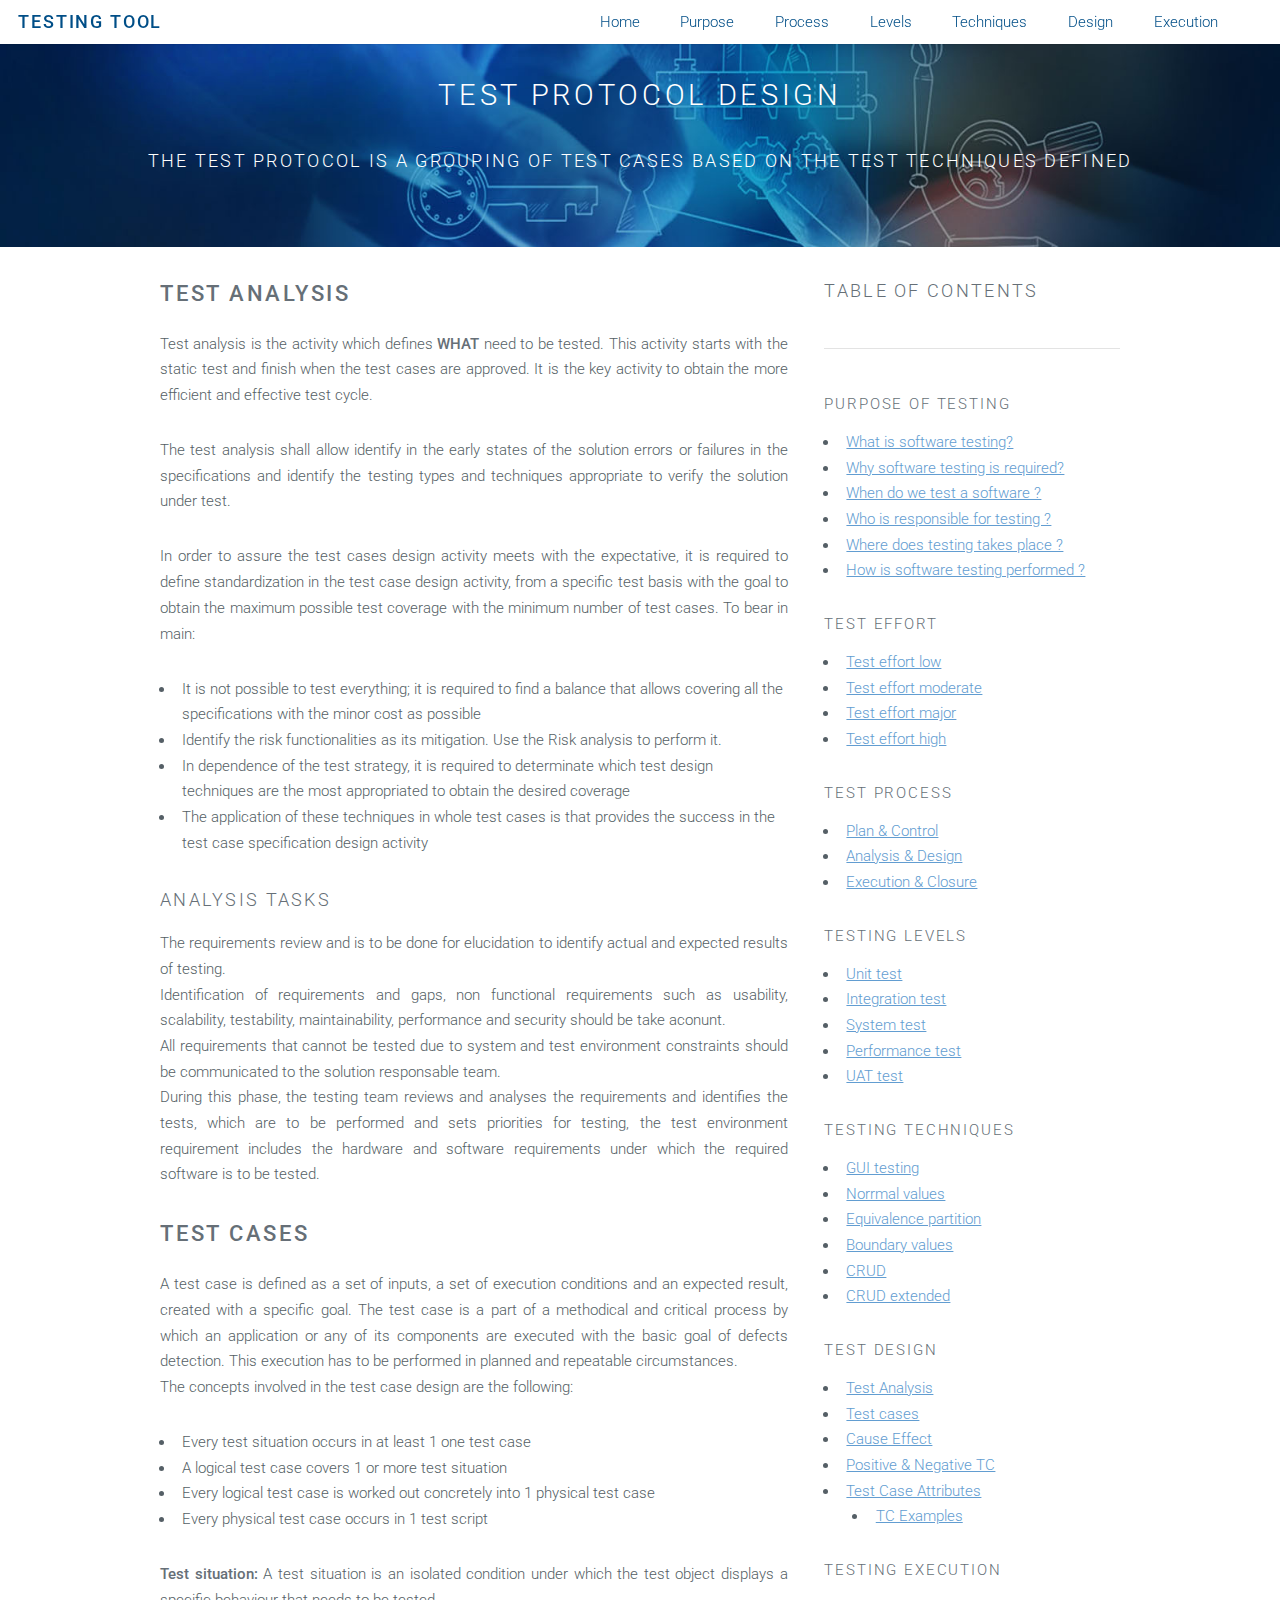
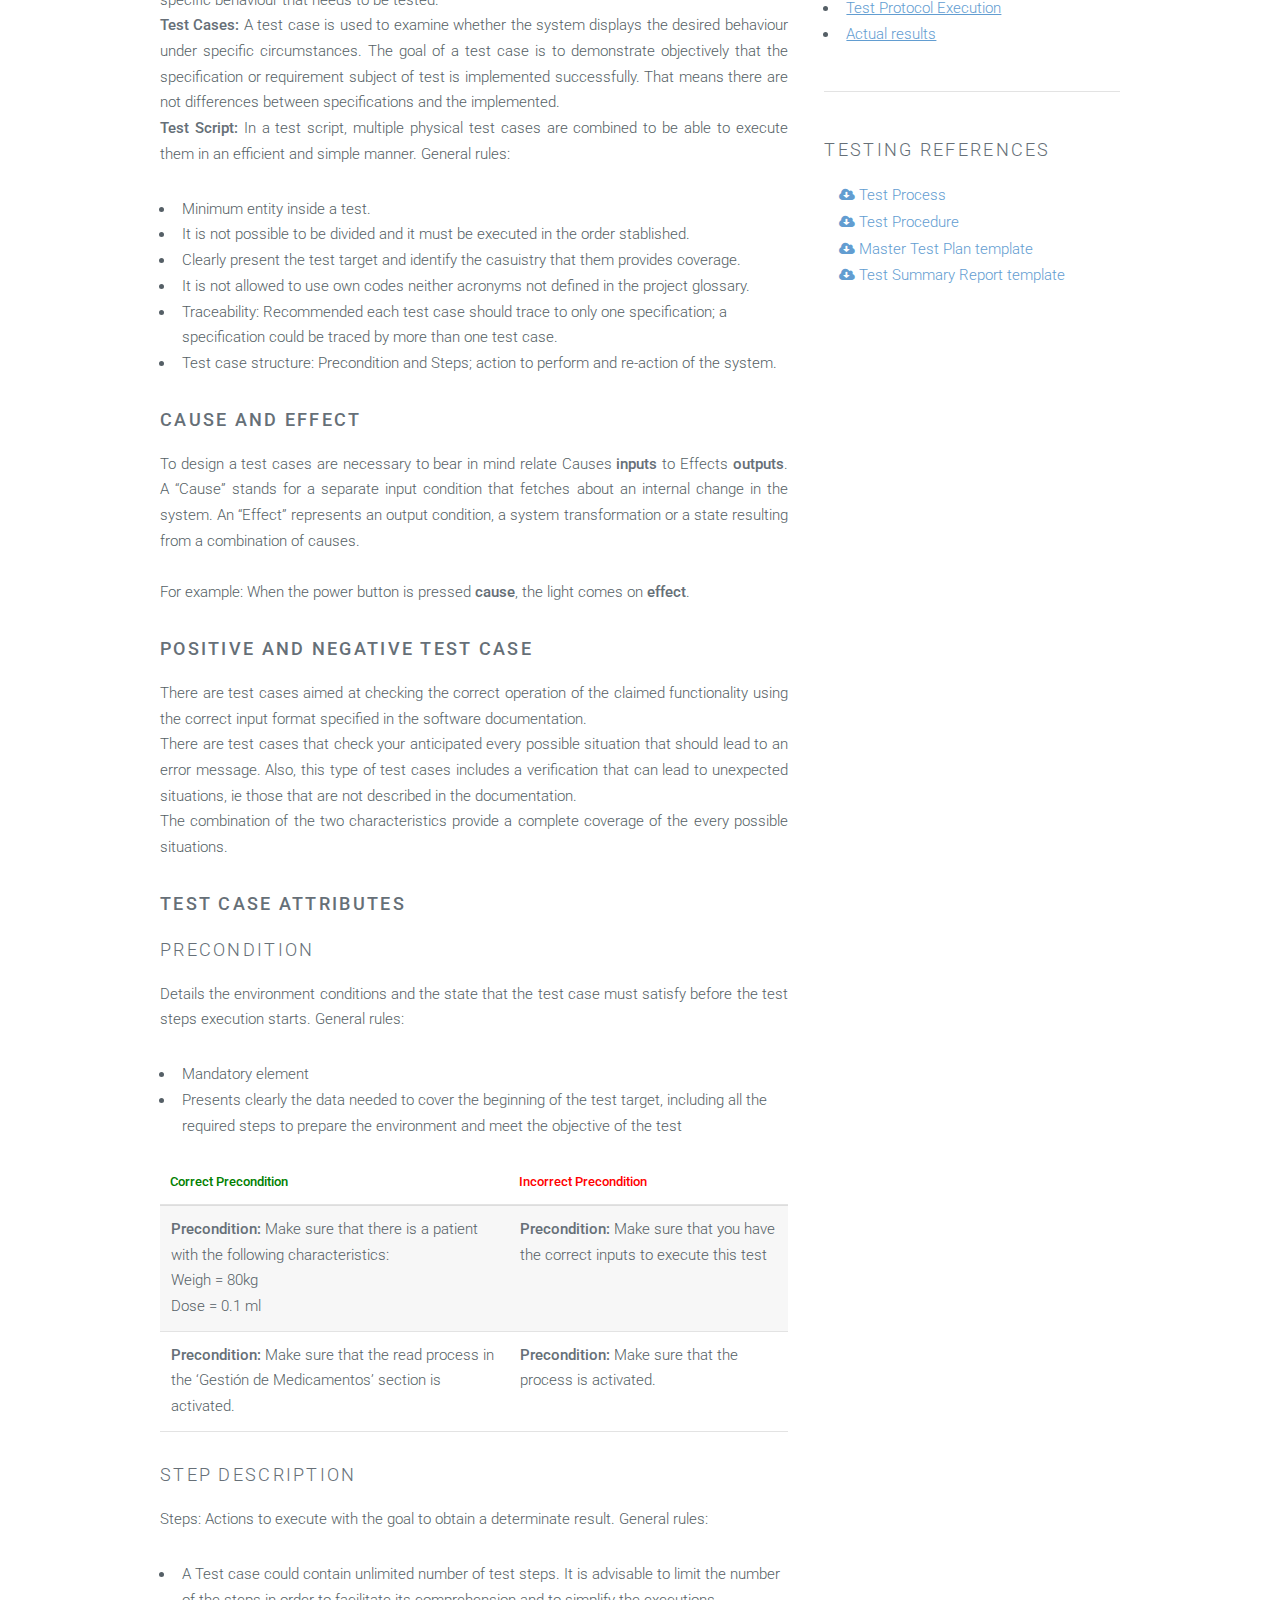
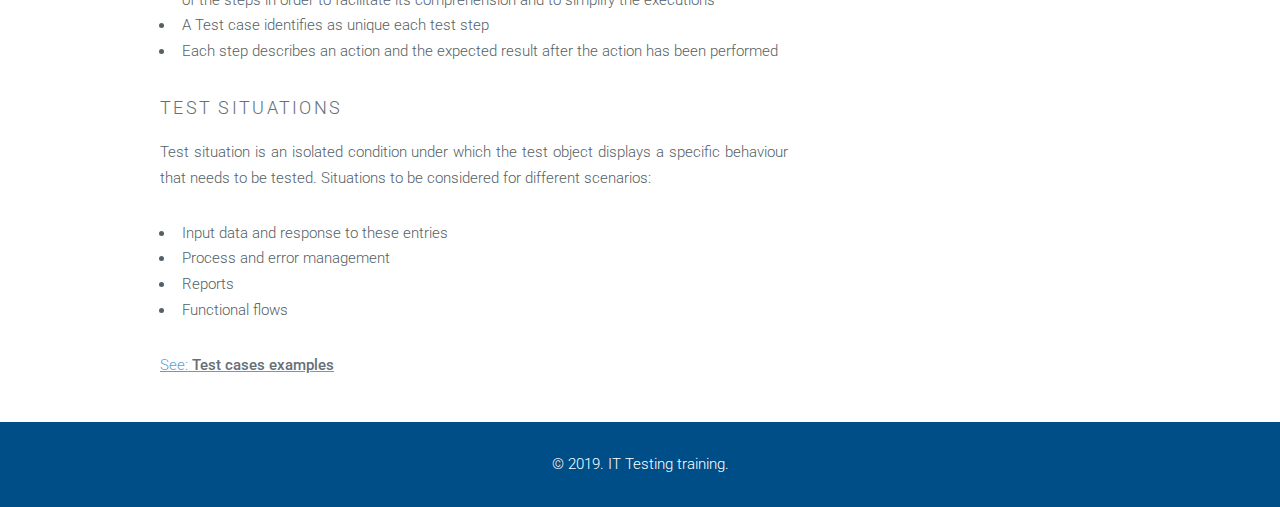
==== commit c63af747: "Update test_design.html" ====
--- a/test_design.html
+++ b/test_design.html
@@ -259,9 +259,9 @@
 		<!-- Footer -->
 			<footer id="footer">	
 					<ul class="copyright">
-						<li>&copy; 2019 GRIFOLS. IT Testing training.</li>
+						<li>&copy; 2019. IT Testing training.</li>
 					</ul>
 			</footer>
 		<i class="icon fa-chevron-circle-up ir-arriba" ></i>
 	</body>
-</html>+</html>
